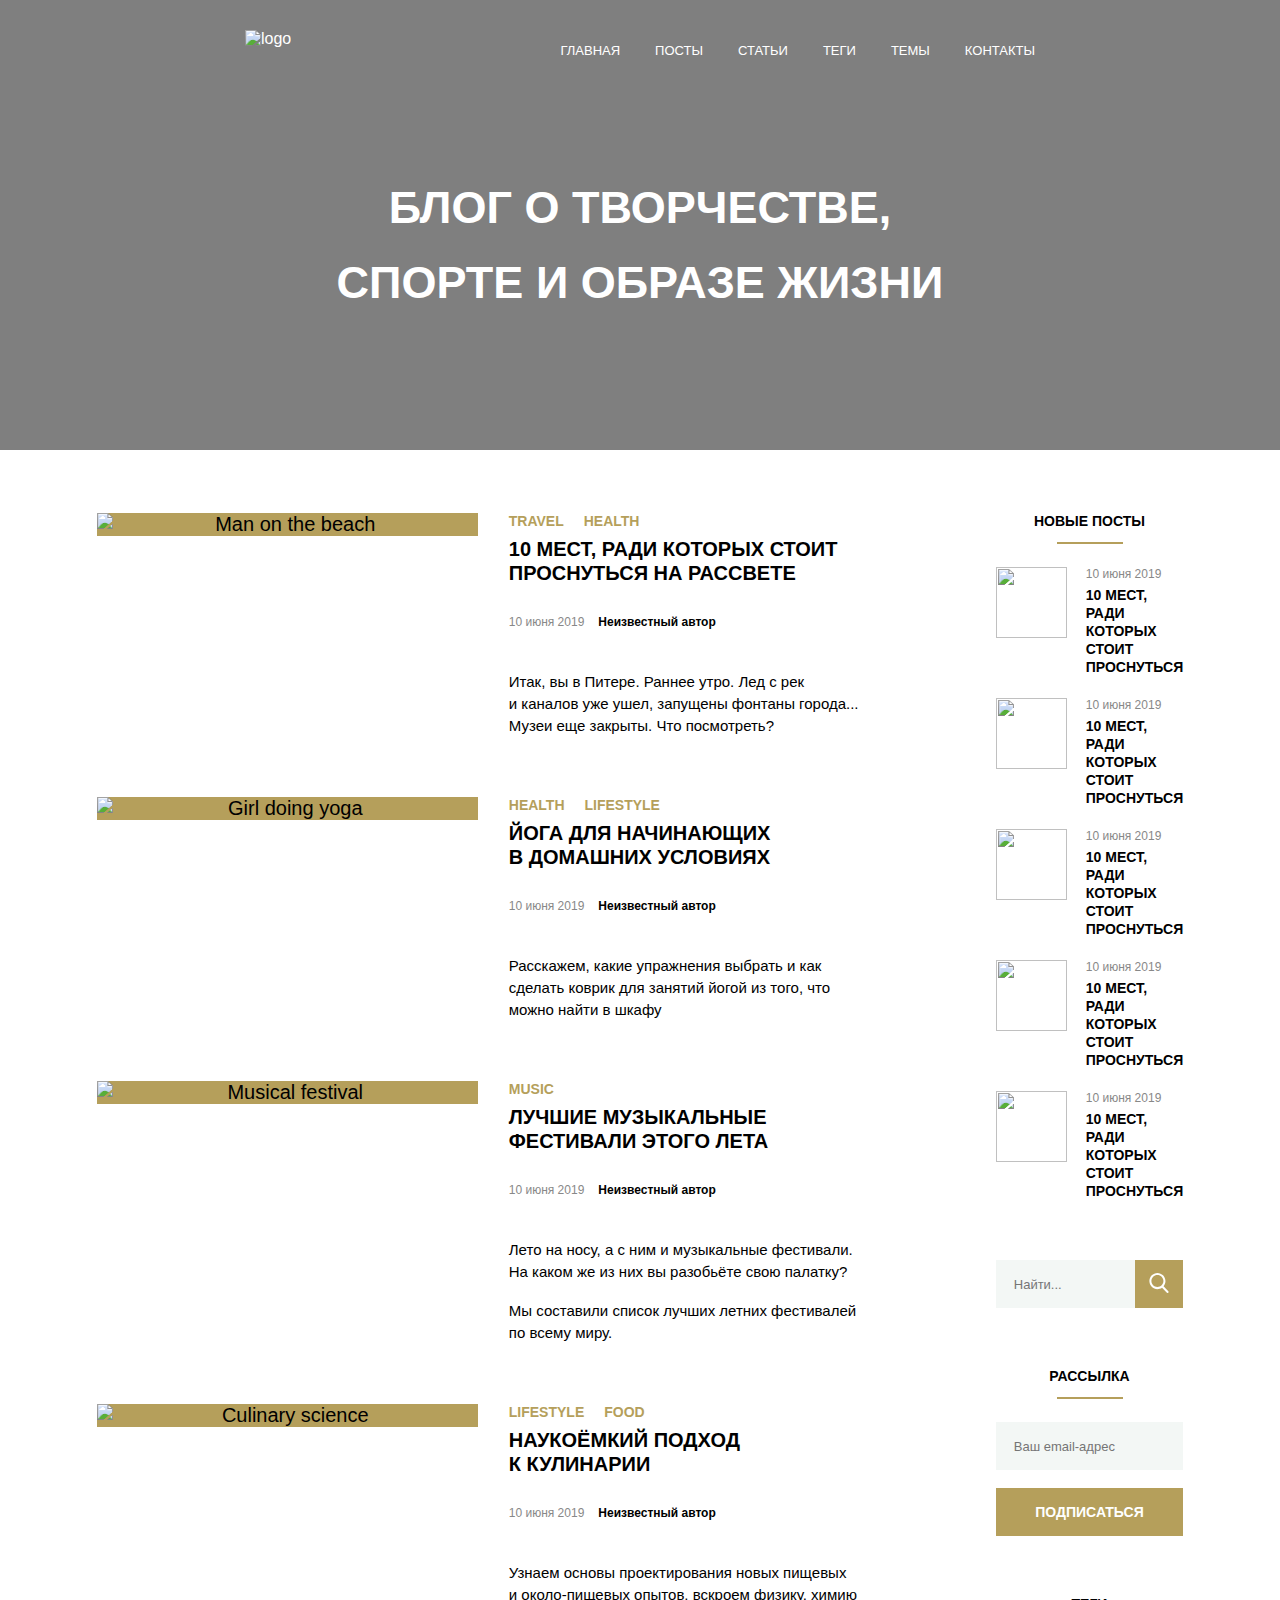
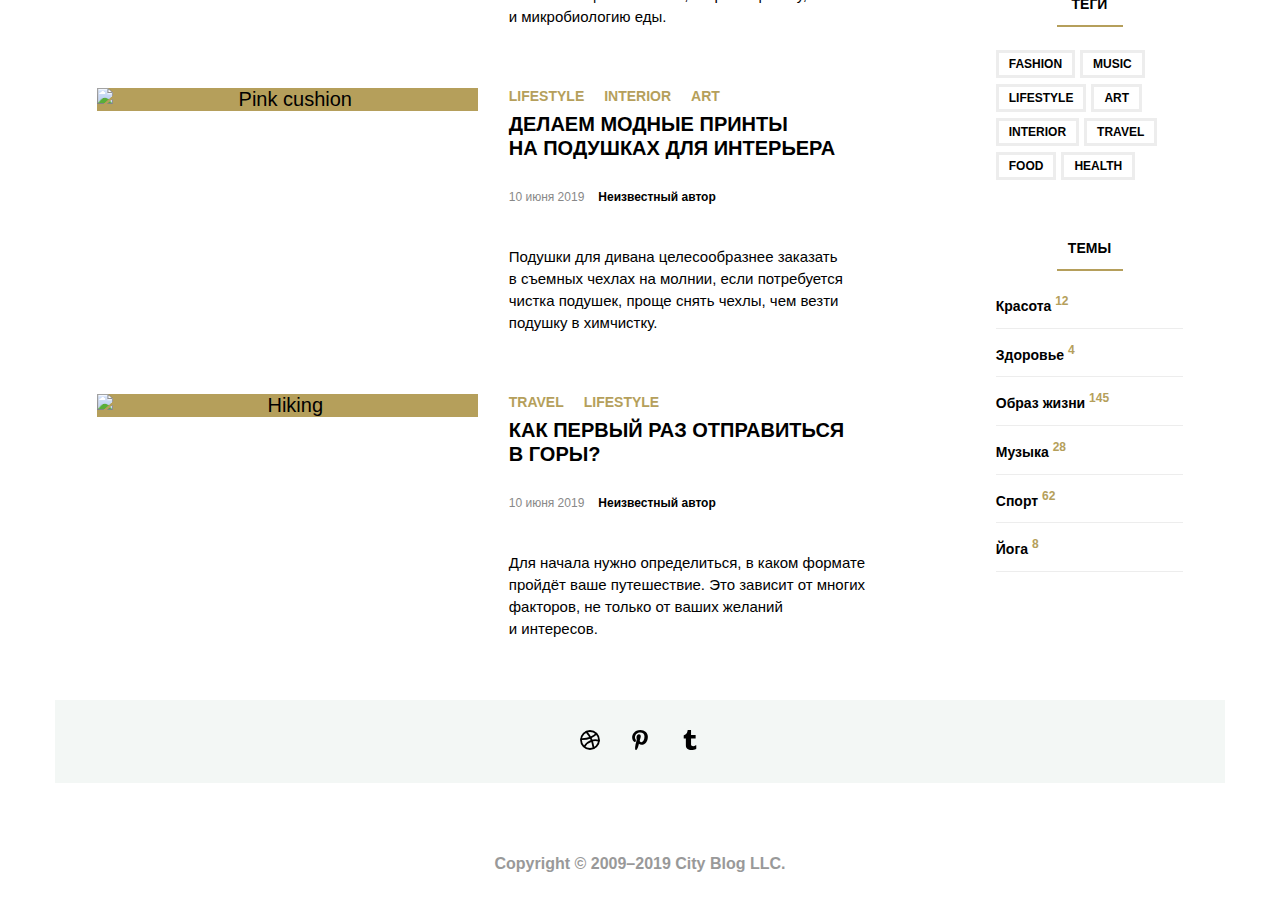
==== noemi-blog-diploma-1/index.html @ fc7c0824 "add" ====
<!DOCTYPE html>
<html lang="ru">

<head>
  <meta charset="UTF-8">
  <meta http-equiv="X-UA-Compatible" content="IE=edge">
  <meta name="viewport" content="width=device-width, initial-scale=1.0">
  <link rel="stylesheet" href="style.css">
  <title>NOEMI BLOG</title>
</head>

<body class="body">
  <header class="header">
    <nav class="navigation-bar">
      <div class="logo">
        <img src="https://netology-code.github.io/html-2-diploma/sources/images/noemi-logo.svg" alt="logo">
      </div>
      <ul class="nav-list">
        <li><a href="#0">Главная</a></li>
        <li><a href="#0">Посты</a></li>
        <li><a href="#0">Статьи</a></li>
        <li><a href="#0">Теги</a></li>
        <li><a href="#0">Темы</a></li>
        <li><a href="#0">Контакты</a></li>
      </ul>
    </nav>
    <h1 class="hero-title">Блог о творчестве, спорте и образе жизни</h1>
  </header>
  <main class="main">
    <section class="posts-board">
      <article class="post-card">
        <img class="post-preview" src="https://netology-code.github.io/html-2-diploma/sources/images/last-post1.jpg"
          alt="Man on the beach">
        <div class="post-text-container">
          <div class="tags-container">
            <a href="#0" class="tag">travel</a>
            <a href="#0" class="tag">health</a>
          </div>
          <a href="#0">
            <h3 class="post-title">10&nbsp;мест, ради которых стоит проснуться на&nbsp;рассвете</h3>
          </a>
          <div class="date-author-container">
            <p class="date">10&nbsp;июня 2019</p>
            <p class="author">Неизвестный автор</p>
          </div>
          <div class="post-text-container-small">
            <p class="post-text">Итак, вы&nbsp;в&nbsp;Питере. Раннее утро. Лед с&nbsp;рек и&nbsp;каналов уже ушел,
              запущены фонтаны города... Музеи еще закрыты. Что посмотреть?</p>
          </div>
        </div>
      </article>
      <article class="post-card">
        <img class="post-preview" src="https://netology-code.github.io/html-2-diploma/sources/images/last-post2.jpg"
          alt="Girl doing yoga">
        <div class="post-text-container">
          <div class="tags-container">
            <a href="#0" class="tag">health</a>
            <a href="#0" class="tag">lifestyle</a>
          </div>
          <a href="#0">
            <h3 class="post-title">Йога для начинающих в&nbsp;домашних условиях</h3>
          </a>
          <div class="date-author-container">
            <p class="date">10&nbsp;июня 2019</p>
            <p class="author">Неизвестный автор</p>
          </div>
          <div class="post-text-container-small">
            <p class="post-text">Расскажем, какие упражнения выбрать и&nbsp;как сделать коврик для занятий йогой
              из&nbsp;того, что можно найти в&nbsp;шкафу</p>
          </div>
        </div>
      </article>
      <article class="post-card">
        <img class="post-preview" src="https://netology-code.github.io/html-2-diploma/sources/images/last-post3.jpg"
          alt="Musical festival">
        <div class="post-text-container">
          <div class="tags-container">
            <a href="#0" class="tag">music</a>
          </div>
          <a href="#0">
            <h3 class="post-title">Лучшие музыкальные фестивали этого лета</h3>
          </a>
          <div class="date-author-container">
            <p class="date">10&nbsp;июня 2019</p>
            <p class="author">Неизвестный автор</p>
          </div>
          <div class="post-text-container-small">
            <p class="post-text">Лето на&nbsp;носу, а&nbsp;с&nbsp;ним и&nbsp;музыкальные фестивали.
              На&nbsp;каком&nbsp;же из&nbsp;них вы&nbsp;разобьёте свою палатку?</p>
            <p class="post-text">Мы&nbsp;составили список лучших летних фестивалей по&nbsp;всему миру.</p>
          </div>
        </div>
      </article>
      <article class="post-card">
        <img class="post-preview" src="https://netology-code.github.io/html-2-diploma/sources/images/last-post4.jpg"
          alt="Culinary science">
        <div class="post-text-container">
          <div class="tags-container">
            <a href="#0" class="tag">lifestyle</a>
            <a href="#0" class="tag">food</a>
          </div>
          <a href="#0">
            <h3 class="post-title">Наукоёмкий подход к&nbsp;кулинарии</h3>
          </a>
          <div class="date-author-container">
            <p class="date">10&nbsp;июня 2019</p>
            <p class="author">Неизвестный автор</p>
          </div>
          <div class="post-text-container-small">
            <p class="post-text">Узнаем основы проектирования новых пищевых и&nbsp;около-пищевых опытов, вскроем физику,
              химию и&nbsp;микробиологию еды.</p>
          </div>
        </div>
      </article>
      <article class="post-card">
        <img class="post-preview" src="https://netology-code.github.io/html-2-diploma/sources/images/last-post5.jpg"
          alt="Pink cushion">
        <div class="post-text-container">
          <div class="tags-container">
            <a href="#0" class="tag">lifestyle</a>
            <a href="#0" class="tag">interior</a>
            <a href="#0" class="tag">art</a>
          </div>
          <a href="#0">
            <h3 class="post-title">Делаем модные принты на&nbsp;подушках для интерьера</h3>
          </a>
          <div class="date-author-container">
            <p class="date">10&nbsp;июня 2019</p>
            <p class="author">Неизвестный автор</p>
          </div>
          <div class="post-text-container-small">
            <p class="post-text">Подушки для дивана целесообразнее заказать в&nbsp;съемных чехлах на&nbsp;молнии, если
              потребуется чистка подушек, проще снять чехлы, чем везти подушку в&nbsp;химчистку.</p>
          </div>
        </div>
      </article>
      <article class="post-card">
        <img class="post-preview" src="https://netology-code.github.io/html-2-diploma/sources/images/last-post6.jpg"
          alt="Hiking">
        <div class="post-text-container">
          <div class="tags-container">
            <a href="#0" class="tag">travel</a>
            <a href="#0" class="tag">lifestyle</a>
          </div>
          <a href="#0">
            <h3 class="post-title">Как первый раз отправиться в&nbsp;горы?</h3>
          </a>
          <div class="date-author-container">
            <p class="date">10&nbsp;июня 2019</p>
            <p class="author">Неизвестный автор</p>
          </div>
          <div class="post-text-container-small">
            <p class="post-text">Для начала нужно определиться, в&nbsp;каком формате пройдёт ваше путешествие. Это
              зависит от&nbsp;многих факторов, не&nbsp;только от&nbsp;ваших желаний и&nbsp;интересов.</p>
          </div>
        </div>
      </article>
    </section>
    <aside class="aside">
      <section class="new-posts-board">
        <h2 class="small-title">Новые посты</h2>
        
        <article class="new-post-card">
          <img src="https://netology-code.github.io/html-2-diploma/sources/images/2.jpg" alt="">
          <div class="new-post-text-container">
            <p class="date">10&nbsp;июня 2019</p>
            <h3 class="new-posts-title">10&nbsp;мест, ради которых стоит проснуться</h3>
          </div>
        </article>
        <article class="new-post-card">
          <img src="https://netology-code.github.io/html-2-diploma/sources/images/7.jpg" alt="">
          <div class="new-post-text-container">
            <p class="date">10&nbsp;июня 2019</p>
            <h3 class="new-posts-title">10&nbsp;мест, ради которых стоит проснуться</h3>
          </div>
        </article>
        <article class="new-post-card">
          <img src="https://netology-code.github.io/html-2-diploma/sources/images/45.jpg" alt="">
          <div class="new-post-text-container">
            <p class="date">10&nbsp;июня 2019</p>
            <h3 class="new-posts-title">10&nbsp;мест, ради которых стоит проснуться</h3>
          </div>
        </article>
        <article class="new-post-card">
          <img src="https://netology-code.github.io/html-2-diploma/sources/images/151.jpg" alt="">
          <div class="new-post-text-container">
            <p class="date">10&nbsp;июня 2019</p>
            <h3 class="new-posts-title">10&nbsp;мест, ради которых стоит проснуться</h3>
          </div>
        </article>
        <article class="new-post-card">
          <img src="https://netology-code.github.io/html-2-diploma/sources/images/501.jpg" alt="">
          <div class="new-post-text-container">
            <p class="date">10&nbsp;июня 2019</p>
            <h3 class="new-posts-title">10&nbsp;мест, ради которых стоит проснуться</h3>
          </div>
        </article>
      </section>
      <form class="search-container" action="https://example.com/">
        <p class="visually-hidden">Введите свой запрос в строку поиска</p>
        <input class="input-field" type="search" name="search" placeholder="Найти...">
        <p class="visually-hidden">Нажмите кнопку с лупой, чтобы подтвердить запрос</p>
        <button class="search-button button" type="submit">
          <svg class="search-icon icon" xmlns="http://www.w3.org/2000/svg" fill="none" viewBox="0 0 512 512">
            <g clip-path="url(#clip0)">
              <path fill="#fff" stroke="#B59F5B"
                d="M373.403 339.292l-.29.344.312.324 121.857 126.737c10.117 10.524 9.782 27.302-.733 37.42l.347.36-.347-.36c-4.948 4.763-11.466 7.383-18.338 7.383-7.261 0-14.034-2.884-19.072-8.116L334.357 375.686l-.297-.309-.351.246c-34.78 24.442-75.457 37.317-118.145 37.317-113.708 0-206.22-92.513-206.22-206.22C9.344 93.012 101.856.5 215.564.5c113.707 0 206.22 92.512 206.22 206.22 0 48.668-17.125 95.416-48.381 132.572zm-4.546-132.572c0-84.528-68.765-153.293-153.293-153.293S62.271 122.192 62.271 206.72s68.765 153.293 153.293 153.293 153.293-68.765 153.293-153.293z" />
            </g>
            <defs>
              <clipPath id="clip0">
                <path fill="#fff" d="M0 0h512v512H0z" />
              </clipPath>
            </defs>
          </svg>
        </button>
      </form>
      <form class="subscription" action="https://example.com/">
        <h2 class="small-title">Рассылка</h2>
        <p class="visually-hidden">Введите свой email, чтобы подписаться на рассылку</p>
        <input class="input-field" type="email" name="" id="" placeholder="Ваш email-адрес" required>
        <button class="button subscribe-button" type="submit" name="subscribe">Подписаться</button>
      </form>
      <section class="tags">
        <h2 class="small-title">Теги</h2>
        
        <div class="tags-container">
          <ul class="tag-list">
            <li><a href="#0">Fashion</a></li>
            <li><a href="#0">Music</a></li>
            <li><a href="#0">Lifestyle</a></li>
            <li><a href="#0">Art</a></li>
            <li><a href="#0">Interior</a></li>
            <li><a href="#0">Travel</a></li>
            <li><a href="#0">Food</a></li>
            <li><a href="#0">Health</a></li>
          </ul>
        </div>
      </section>
      <section class="categories">
        <h2 class="small-title">Темы</h2>
        
        <div class="categories-container">
          <ul class="category-list">
            <li><a href="#0">Красота</a>
              <span class="upper-number">12</span>
            </li>
            <li><a href="#0">Здоровье</a>
              <span class="upper-number">4</span>
            </li>
            <li><a href="#0">Образ жизни</a>
              <span class="upper-number">145</span>
            </li>
            <li><a href="#0">Музыка</a>
              <span class="upper-number">28</span>
            </li>
            <li><a href="#0">Спорт</a>
              <span class="upper-number">62</span>
            </li>
            <li><a href="#0">Йога</a>
              <span class="upper-number">8</span>
            </li>
          </ul>
        </div>
      </section>
    </aside>
  </main>
  <footer class="footer">
    <div class="social-media-container">
      <a href="#0">
        <svg class="icon" xmlns="http://www.w3.org/2000/svg" viewBox="0 0 20 20">
          <g fill="none" fill-rule="evenodd" stroke="#000" stroke-linecap="round" stroke-linejoin="round"
            stroke-width="1.8" transform="translate(1 1)">
            <circle cx="9" cy="9" r="9" />
            <path d="M5.4.9c2.1222 2.3565 3.7222 4.7865 4.8 7.29 1.0778 2.5035 1.8778 5.4735 2.4 8.91" />
            <path
              d="M.201 8.0853c3.4904.1103 6.5893-.4006 9.2966-1.5327C12.257 5.399 14.191 4.1147 15.3 2.7M3.6 15.3c1.8876-3.0496 4.9253-4.963 7.4854-5.748 2.8247-.866 4.3048-.6496 6.9146.2087" />
          </g>
        </svg>
      </a>
      <a href="#0">
        <svg class="icon" version="1.1" id="Layer_1" xmlns="http://www.w3.org/2000/svg"
          xmlns:xlink="http://www.w3.org/1999/xlink" x="0px" y="0px" viewBox="0 0 310.05 310.05"
          style="enable-background:new 0 0 310.05 310.05;" xml:space="preserve">
          <g id="XMLID_798_">
            <path id="XMLID_799_" d="M245.265,31.772C223.923,11.284,194.388,0,162.101,0c-49.32,0-79.654,20.217-96.416,37.176
           c-20.658,20.9-32.504,48.651-32.504,76.139c0,34.513,14.436,61.003,38.611,70.858c1.623,0.665,3.256,1,4.857,1
           c5.1,0,9.141-3.337,10.541-8.69c0.816-3.071,2.707-10.647,3.529-13.936c1.76-6.495,0.338-9.619-3.5-14.142
           c-6.992-8.273-10.248-18.056-10.248-30.788c0-37.818,28.16-78.011,80.352-78.011c41.412,0,67.137,23.537,67.137,61.425
           c0,23.909-5.15,46.051-14.504,62.35c-6.5,11.325-17.93,24.825-35.477,24.825c-7.588,0-14.404-3.117-18.705-8.551
           c-4.063-5.137-5.402-11.773-3.768-18.689c1.846-7.814,4.363-15.965,6.799-23.845c4.443-14.392,8.643-27.985,8.643-38.83
           c0-18.55-11.404-31.014-28.375-31.014c-21.568,0-38.465,21.906-38.465,49.871c0,13.715,3.645,23.973,5.295,27.912
           c-2.717,11.512-18.865,79.953-21.928,92.859c-1.771,7.534-12.44,67.039,5.219,71.784c19.841,5.331,37.576-52.623,39.381-59.172
           c1.463-5.326,6.582-25.465,9.719-37.845c9.578,9.226,25,15.463,40.006,15.463c28.289,0,53.73-12.73,71.637-35.843
           c17.367-22.418,26.932-53.664,26.932-87.978C276.869,77.502,265.349,51.056,245.265,31.772z" />
          </g>
        </svg>
      </a>
      <a href="#0">
        <svg class="icon" version="1.1" id="Layer_1" xmlns="http://www.w3.org/2000/svg"
          xmlns:xlink="http://www.w3.org/1999/xlink" x="0px" y="0px" viewBox="0 0 310 310"
          style="enable-background:new 0 0 310 310;" xml:space="preserve">
          <g id="XMLID_828_">
            <path id="XMLID_829_" d="M249.775,236.928c-1.613-0.873-3.58-0.789-5.119,0.221c-14.15,9.295-28.469,14.007-42.557,14.007
              c-7.678,0-14.285-1.725-20.236-5.297c-4.023-2.366-6.688-5.399-8.139-9.257c-1.107-2.978-2.43-10.9-2.43-31.739v-71.945h66.168
              c2.762,0,5-2.239,5-5V80.818c0-2.762-2.238-5-5-5h-66.168V5c0-2.762-2.238-5-5-5h-42.684c-2.523,0-4.652,1.881-4.961,4.386
              c-1.836,14.831-5.201,27.143-10.01,36.601c-4.744,9.381-11.141,17.526-19.018,24.216c-7.842,6.687-17.451,11.899-28.563,15.491
              c-2.064,0.667-3.463,2.589-3.463,4.758v42.466c0,2.761,2.238,5,5,5h28.168v100.237c0,14.492,1.523,25.36,4.656,33.218
              c3.158,7.955,8.83,15.496,16.863,22.418c7.922,6.801,17.568,12.104,28.67,15.758c10.971,3.618,23.73,5.452,37.922,5.452
              c12.416,0,24.141-1.269,34.85-3.772c10.73-2.514,22.779-6.91,35.811-13.065c1.75-0.826,2.865-2.587,2.865-4.521v-47.314
              C252.402,239.49,251.395,237.8,249.775,236.928z" />
          </g>
        </svg>
      </a>
    </div>
    <a href="#0">
      <p class="copyright">Copyright © 2009–2019 City Blog LLC.</p>
    </a>
  </footer>
</body>

</html>
---- noemi-blog-diploma-1/style.css ----
@font-face {
  font-family: OpenSans; /*название шрифта*/
  src: url(/диплом-1/fonts/OpenSans-Bold.woff); /*ссылка на шрифт*/
	font-weight: bold; /*обозначаем жирный шрифт*/
}
@font-face {
  font-family: OpenSans; /*название шрифта*/
  src: url(/диплом-1/fonts/OpenSans-Regular.woff); /*ссылка на шрифт*/
	font-weight: regular; /*обозначаем шрифт*/
}
* {
  padding: 0;
  margin: 0;
  box-sizing: border-box;
  font-family: OpenSans, sans-serif;
}

.body {
  height: 100vh;
  max-width: 1660px;
  margin: 0 auto;
}
.header {
  background-image: url("https://netology-code.github.io/html-2-diploma/sources/images/banner-bg.jpg");
  background-size: cover;
  background-repeat: no-repeat;
  background-position: top;
  height: 450px;
  color: #fff;
  position: relative;
  z-index: 0;
}
.header::after{
  content: "";
  background-color: #000;
  opacity: .5;
  position: absolute;
  top: 0;
  bottom: 0;
  left: 0;
  right: 0;
  z-index: -1;
}

.navigation-bar {
  display: flex;
  flex-direction: row;
  justify-content: space-between;
  margin: 0 245px;
  padding-top: 30px;
  position: relative;
}
.logo {
  width: 179px;
  height: 40px;
}
.nav-list {
  display: flex;
  flex-direction: row;
  justify-content: space-between;
  list-style: none;
  align-items: center;
  column-gap: 35px;
}
.nav-list li a {
  color: #fff;
  font-size: 13px;
  font-weight: normal;
  text-transform: uppercase;
  line-height: normal;
}
a {
  text-decoration: none;
  color: #000;
}
.nav-list li a:hover {
  text-decoration: underline;
}
.hero-title {
  width: 680px;
  position: relative;
  z-index: 1;
  margin: 100px auto 146px;  
  font-size: 45px;
  line-height: 75px;
  text-transform: uppercase;
  text-align: center;
  color: #fff;
}

.main {
  margin: 63px 245px 60px;
  display: flex;
  flex-direction: row;
  justify-content: center;
  column-gap: 120px;
}
.posts-board {
  display: flex;
  flex-direction: column;
  gap: 60px;
}
.post-card {
  width: 100%;
  display: flex;
  flex-direction: row;
  justify-content: flex-start;
  align-items: flex-start;
}
.post-preview {
  width: 381px;
  background: #b59f5b;
  text-align: center;
  font-size: 20px;
}
.post-text-container {
  width: 367px;
  margin-left: 31px;
}
.tags-container {
  display: flex;
  flex-direction: row;
  column-gap: 20px;
  flex-wrap: wrap;
}
.tags-container .tag {
  color: #b59f5b;
  text-transform: uppercase;
  font-weight: bold;
  font-size: 14px;
  padding-bottom: 8px;
  line-height: normal;
}
.tags-container .tag:hover {
  text-decoration: underline;
}
.post-title {
  text-transform: uppercase;
  font-size: 20px;
  line-height: 24px;
  padding-bottom: 30px;
}
.post-title:hover {
  text-decoration: underline;
}
.date-author-container {
  display: flex;
  flex-direction: row;
  column-gap: 14px;
  margin-bottom: 42px;
}
.date {
  color: #888;
  font-size: 12px;
  line-height: normal;
}
.author {
  font-weight: bold;
  font-size: 12px;
  line-height: normal;
}
.post-text-container-small {
  display: flex;
  flex-direction: column;
  row-gap: 17px;
}
.post-text {
  font-size: 15px;
  line-height: 22px;
}
.aside {
  display: flex;
  flex-direction: column;
  gap: 60px;
}
.new-posts-board {
  display: flex;
  flex-direction: column;
  width: 100%;
}
.small-title {
  text-align: center;
  text-transform: uppercase;
  font-size: 14px;
  padding-bottom: 38px;
  position: relative;
}
.divider {
  width: 66px;
  margin: 0 auto;
  border-top: #e1d9bd 3px solid;
  padding-bottom: 28px;
}
.small-title::after {
  content: "";
  width: 66px;
  height: 2px;
  bottom: 23px;
  left: 50%;
  background-color: #b59f5b;
  position: absolute;
  margin-left: -33px;
}
.new-post-card {
  display: flex;
  flex-direction: row;
}
.new-post-card:not(:last-child) {
  padding-bottom: 22px;
}
.new-post-card img {
  width: 71px;
  height: 71px;
}
.new-post-text-container {
  padding-left: 19px;
}
.new-post-text-container h3 {
  text-transform: uppercase;
  font-size: 14px;
  line-height: 18px;
}
.new-post-text-container .date {
  padding-bottom: 5px;
}
.search-container {
  display: flex;
  flex-direction: row;
}
.visually-hidden {
  position: absolute;
  width: 1px;
  height: 1px;
  margin: -1px;
  padding: 0;
  border: 0;
  clip: rect(0 0 0 0);
  overflow: hidden;
} 
.input-field {
  width: 100%;
  height: 48px;
  padding: 18px;
  border: none;
  background-color: #f3f7f5;
  font-size: 13px;
}
.input-field:not([type=email]) {
  width: calc(100% - 48px);
}
.input-field:focus, 
.input-field:focus-visible {
  outline: #b59f5b solid 1px;
}
.search-icon {
  fill:#fff
}
.icon {
  width: 20px;
  height: 20px;
}
.search-button {
  width: 48px;
  height: 48px;
}
.button {
  background-color: #b59f5b;
  border: none;
}
.button:hover {
  background-color: #313131;
}
.button:focus, 
.button:focus-visible {
  outline: #313131 solid 1px;
}
.subscription {
  display: flex;
  flex-direction: column;
  width: 100%;
}
.subscribe-button {
  font-size: 14px;
  text-transform: uppercase;
  text-align: center;
  height: 48px;
  font-weight: bold;
  color: #fff;
  margin-top: 18px;
}
.tags {
  display: flex;
  flex-direction: column;
  width: 100%;
}
.tag-list {
  display: flex;
  flex-direction: row;
  column-gap: 5px;
  row-gap: 6px;
  flex-wrap: wrap;
  list-style: none;
  font-size: 12px;
  font-weight: bold;
  text-transform: uppercase;
  text-decoration: none;
}
.tag-list li{
  padding: 4px 10px;
  border:#ededed 3px solid;
}
.tag-list li:hover {
  border: #b59f5b solid 3px;
}
.categories-container {
  display: flex;
  flex-direction: column;
  width: 100%;
}
.category-list {
  font-size: 14px;
  list-style: none;
  font-weight: bold;
}
.category-list li {
  border-bottom: #ededed 1px solid;
  padding-bottom: 14px;
}
.category-list li:not(:first-child) {
  padding-top: 14px;
}
.category-list li a:hover {
  color: #b59f5b;
}
.upper-number {
  color:#b59f5b;
  vertical-align: super;
  font-size: 12px;
}
.footer {
  max-width: 1170px;
  width: 100%;
  margin: 0 auto 40px;
}
.social-media-container {
  background-color: #f3f7f5;
  height: 83px;
  display: flex;
  flex-direction: row;
  justify-content: center;
  align-items: center;
  column-gap: 30px;
  margin-bottom: 72px;
}
.copyright {
  text-align: center;
  color: #999;
  font-weight: bold;
  padding-bottom: 40px;
}
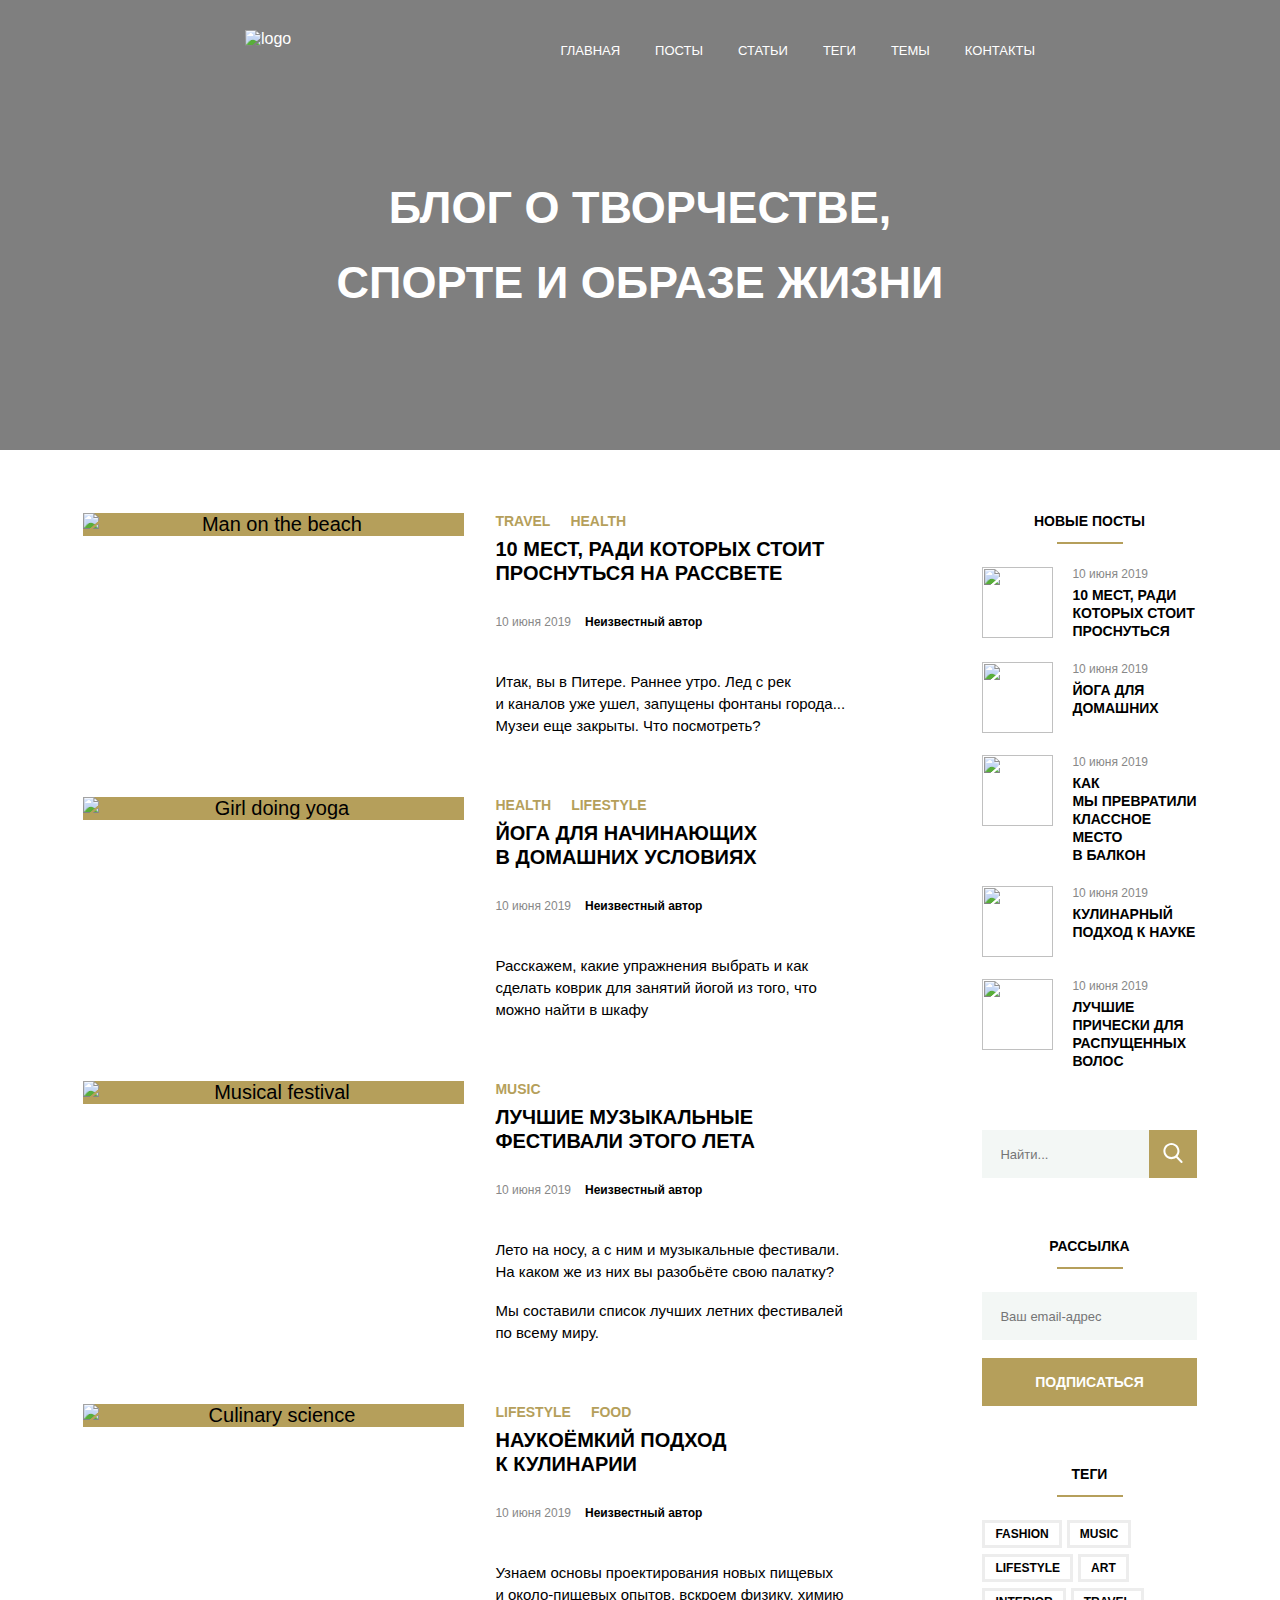
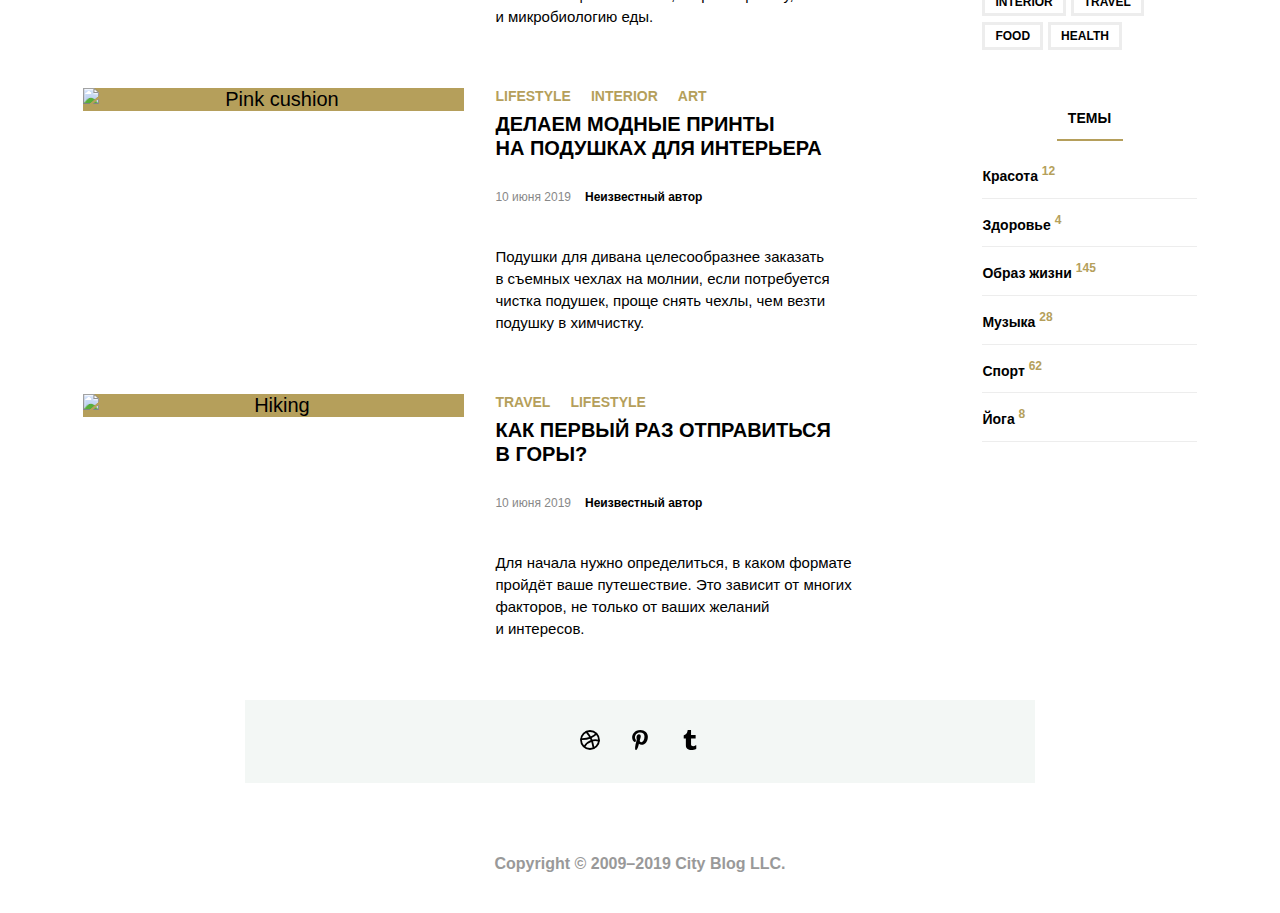
==== commit 39a95386: "updating" ====
--- a/noemi-blog-diploma-1/index.html
+++ b/noemi-blog-diploma-1/index.html
@@ -171,28 +171,28 @@
           <img src="https://netology-code.github.io/html-2-diploma/sources/images/7.jpg" alt="">
           <div class="new-post-text-container">
             <p class="date">10&nbsp;июня 2019</p>
-            <h3 class="new-posts-title">10&nbsp;мест, ради которых стоит проснуться</h3>
+            <h3 class="new-posts-title">Йога для домашних</h3>
           </div>
         </article>
         <article class="new-post-card">
           <img src="https://netology-code.github.io/html-2-diploma/sources/images/45.jpg" alt="">
           <div class="new-post-text-container">
             <p class="date">10&nbsp;июня 2019</p>
-            <h3 class="new-posts-title">10&nbsp;мест, ради которых стоит проснуться</h3>
+            <h3 class="new-posts-title">Как мы&nbsp;превратили классное место в&nbsp;балкон</h3>
           </div>
         </article>
         <article class="new-post-card">
           <img src="https://netology-code.github.io/html-2-diploma/sources/images/151.jpg" alt="">
           <div class="new-post-text-container">
             <p class="date">10&nbsp;июня 2019</p>
-            <h3 class="new-posts-title">10&nbsp;мест, ради которых стоит проснуться</h3>
+            <h3 class="new-posts-title">Кулинарный подход к&nbsp;науке</h3>
           </div>
         </article>
         <article class="new-post-card">
           <img src="https://netology-code.github.io/html-2-diploma/sources/images/501.jpg" alt="">
           <div class="new-post-text-container">
             <p class="date">10&nbsp;июня 2019</p>
-            <h3 class="new-posts-title">10&nbsp;мест, ради которых стоит проснуться</h3>
+            <h3 class="new-posts-title">Лучшие прически для распущенных волос</h3>
           </div>
         </article>
       </section>
--- a/noemi-blog-diploma-1/style.css
+++ b/noemi-blog-diploma-1/style.css
@@ -17,7 +17,6 @@
 
 .body {
   height: 100vh;
-  max-width: 1660px;
   margin: 0 auto;
 }
 .header {
@@ -43,11 +42,14 @@
 }
 
 .navigation-bar {
+  max-width: 1660px;
   display: flex;
   flex-direction: row;
   justify-content: space-between;
-  margin: 0 245px;
+  margin: 0 auto;
   padding-top: 30px;
+  padding-left: 245px;
+  padding-right: 245px;
   position: relative;
 }
 .logo {
@@ -89,7 +91,10 @@
 }
 
 .main {
-  margin: 63px 245px 60px;
+  max-width: 1660px;
+  margin: 63px auto 60px;
+  padding-left: 245px;
+  padding-right: 245px;
   display: flex;
   flex-direction: row;
   justify-content: center;
@@ -184,6 +189,7 @@
   font-size: 14px;
   padding-bottom: 38px;
   position: relative;
+  font-weight: bold;
 }
 .divider {
   width: 66px;
@@ -219,6 +225,7 @@
   text-transform: uppercase;
   font-size: 14px;
   line-height: 18px;
+  font-weight: bold;
 }
 .new-post-text-container .date {
   padding-bottom: 5px;
@@ -338,9 +345,11 @@
   font-size: 12px;
 }
 .footer {
-  max-width: 1170px;
+  max-width: 1660px;
   width: 100%;
   margin: 0 auto 40px;
+  padding-left: 245px;
+  padding-right: 245px;
 }
 .social-media-container {
   background-color: #f3f7f5;
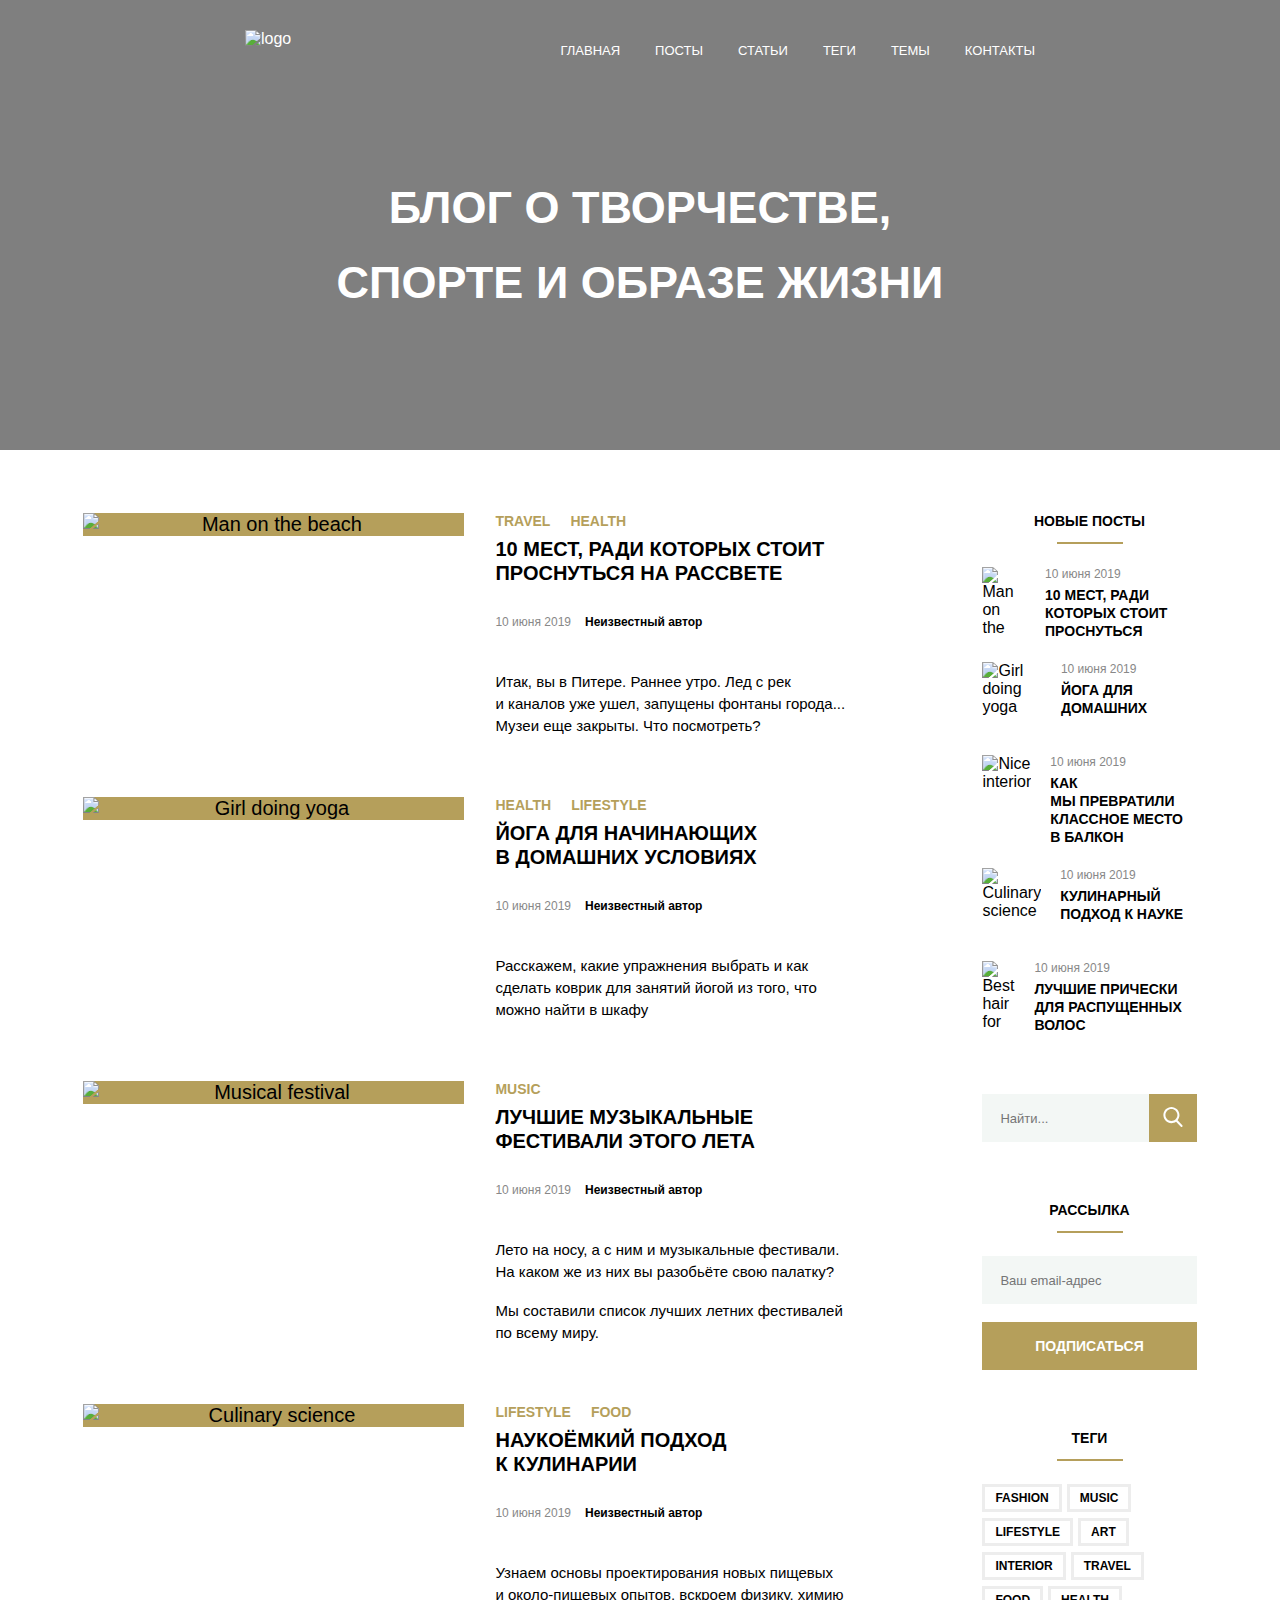
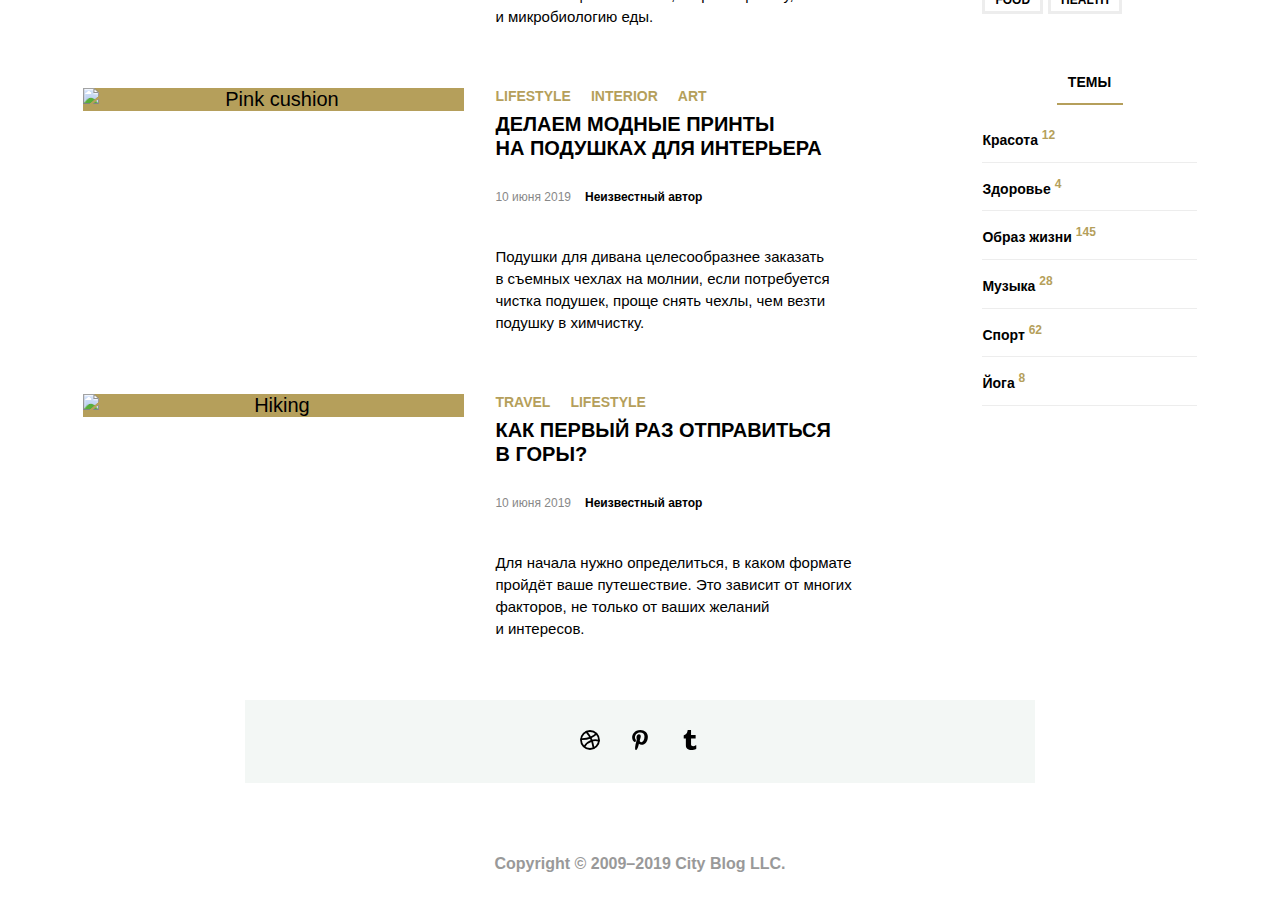
==== commit c04b67a7: "editing" ====
--- a/noemi-blog-diploma-1/index.html
+++ b/noemi-blog-diploma-1/index.html
@@ -161,35 +161,35 @@
         <h2 class="small-title">Новые посты</h2>
         
         <article class="new-post-card">
-          <img src="https://netology-code.github.io/html-2-diploma/sources/images/2.jpg" alt="">
+          <img src="https://netology-code.github.io/html-2-diploma/sources/images/2.jpg" alt="Man on the beach">
           <div class="new-post-text-container">
             <p class="date">10&nbsp;июня 2019</p>
             <h3 class="new-posts-title">10&nbsp;мест, ради которых стоит проснуться</h3>
           </div>
         </article>
         <article class="new-post-card">
-          <img src="https://netology-code.github.io/html-2-diploma/sources/images/7.jpg" alt="">
+          <img src="https://netology-code.github.io/html-2-diploma/sources/images/151.jpg" alt="Girl doing yoga">
           <div class="new-post-text-container">
             <p class="date">10&nbsp;июня 2019</p>
             <h3 class="new-posts-title">Йога для домашних</h3>
           </div>
         </article>
         <article class="new-post-card">
-          <img src="https://netology-code.github.io/html-2-diploma/sources/images/45.jpg" alt="">
+          <img src="https://netology-code.github.io/html-2-diploma/sources/images/45.jpg" alt="Nice interior">
           <div class="new-post-text-container">
             <p class="date">10&nbsp;июня 2019</p>
             <h3 class="new-posts-title">Как мы&nbsp;превратили классное место в&nbsp;балкон</h3>
           </div>
         </article>
         <article class="new-post-card">
-          <img src="https://netology-code.github.io/html-2-diploma/sources/images/151.jpg" alt="">
+          <img src="https://netology-code.github.io/html-2-diploma/sources/images/501.jpg" alt="Culinary science">
           <div class="new-post-text-container">
             <p class="date">10&nbsp;июня 2019</p>
             <h3 class="new-posts-title">Кулинарный подход к&nbsp;науке</h3>
           </div>
         </article>
         <article class="new-post-card">
-          <img src="https://netology-code.github.io/html-2-diploma/sources/images/501.jpg" alt="">
+          <img src="https://netology-code.github.io/html-2-diploma/sources/images/7.jpg" alt="Best hair for long hair">
           <div class="new-post-text-container">
             <p class="date">10&nbsp;июня 2019</p>
             <h3 class="new-posts-title">Лучшие прически для распущенных волос</h3>
